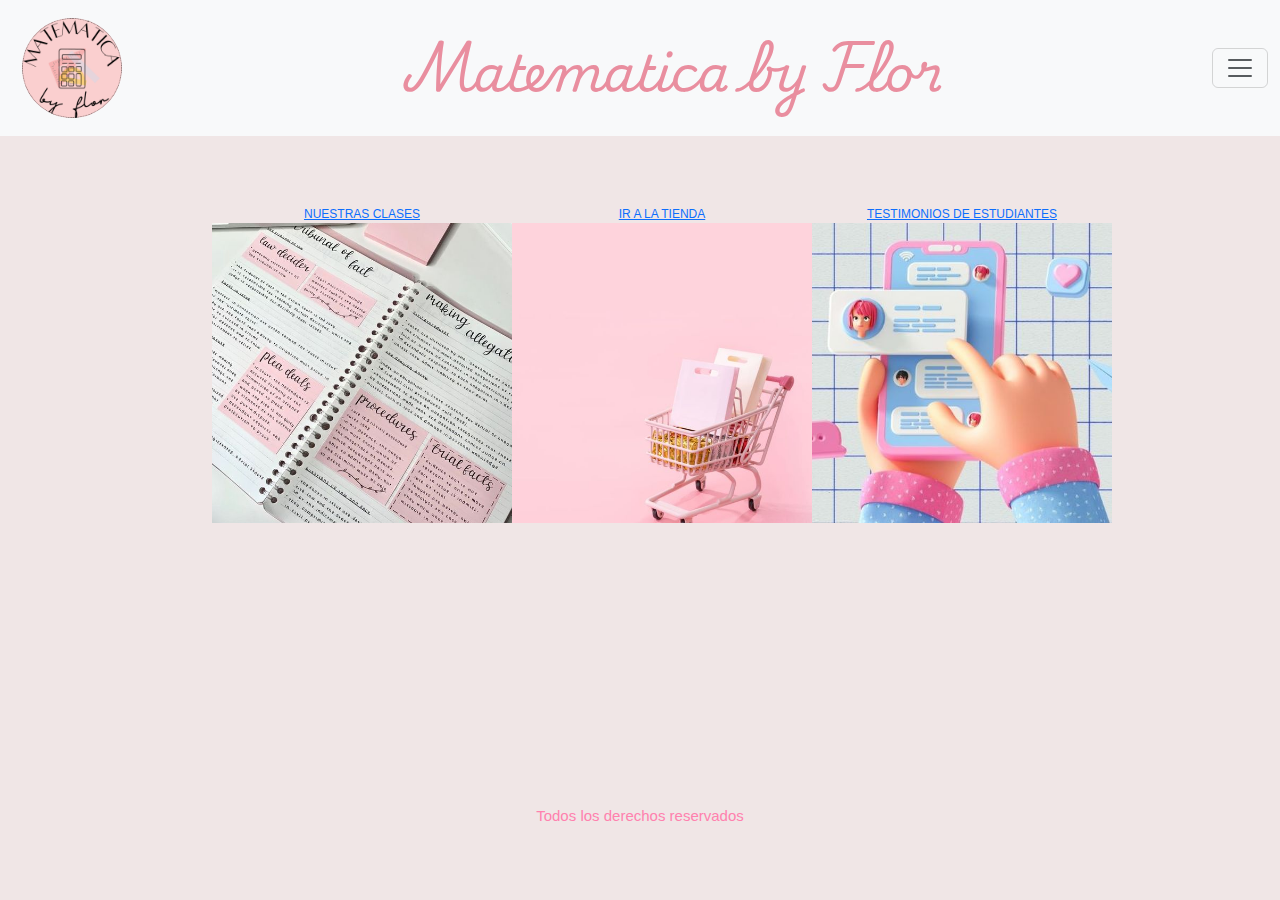
==== index.html @ 998254a7 "firstcommit" ====
<!DOCTYPE html>
<html lang="es">

<head>
    <meta charset="UTF-8">
    <!--Titulo de la pestaña-->
    <title>Home</title>
    <!--Bootstrap-->
    <link href="https://cdn.jsdelivr.net/npm/bootstrap@5.3.3/dist/css/bootstrap.min.css" rel="stylesheet" integrity="sha384-QWTKZyjpPEjISv5WaRU9OFeRpok6YctnYmDr5pNlyT2bRjXh0JMhjY6hW+ALEwIH" crossorigin="anonymous">
    <!--Ruta de mi css-->
    <link rel="stylesheet" href="./css/css.css">
    <!--Tipografia-->
    <link rel="preconnect" href="https://fonts.googleapis.com">
    <link rel="preconnect" href="https://fonts.gstatic.com" crossorigin>
    <link href="https://fonts.googleapis.com/css2?family=Playwrite+BE+VLG:wght@100..400&display=swap" rel="stylesheet">
    <link rel="preconnect" href="https://fonts.googleapis.com">
    <link rel="preconnect" href="https://fonts.gstatic.com" crossorigin>
    <link href="https://fonts.googleapis.com/css2?family=Open+Sans:ital,wght@0,300..800;1,300..800&display=swap" rel="stylesheet">
</head>

<body>
    <header>
        <!--Barra de navegación-->
        <nav class="navbar bg-body-tertiary fixed-top">
            <div class="container-fluid">
                <img src="./imagenes/logo.png" alt="logo" class="logo">
                <a class="banner" href="./index.html">Matematica by Flor</a>
                <button class="navbar-toggler" type="button" data-bs-toggle="offcanvas" data-bs-target="#offcanvasNavbar" aria-controls="offcanvasNavbar" aria-label="Toggle navigation">
                    <span class="navbar-toggler-icon"></span>
                </button>
                <div class="offcanvas offcanvas-end" tabindex="-1" id="offcanvasNavbar" aria-labelledby="offcanvasNavbarLabel">
                    <div class="offcanvas-header">
                        <h5 class="offcanvas-title" id="offcanvasNavbarLabel">Matematica by Flor</h5>
                        <button type="button" class="btn-close" data-bs-dismiss="offcanvas" aria-label="Close"></button>
                    </div>
                    <div class="offcanvas-body">
                        <ul class="navbar-nav justify-content-end flex-grow-1 pe-3">
                            <li class="nav-item dropdown">
                                <a class="nav-link dropdown-toggle" href="./index.html" role="button" data-bs-toggle="dropdown" aria-expanded="false">
                                Home
                                </a>
                                <ul class="dropdown-menu">
                                    <li><a class="dropdown-item" href="./html/nuestrasclases.html">Nuestras clases</a></li>
                                    <li><a class="dropdown-item" href="./html/tienda.html">Tienda</a></li>
                                    <li><a class="dropdown-item" href="./html/testimonios.html">Testimonios</a></li>
                                </ul>
                            </li>
                            <li class="nav-item">
                                <a class="nav-link" href="./html/quienessomos.html">¿Quiénes somos?</a>
                            </li>
                            <li class="nav-item">
                                <a class="nav-link" href="./html/servicios.html">Servicios</a>
                            </li>
                            <li class="nav-item">
                                <a class="nav-link" href="./html/contacto.html">Contacto</a>
                            </li>
                        </ul>
                    </div>
                </div>
            </div>
        </nav>
    </header>
    
    <!--Secciones de la pagina principal-->
    <main>
    <ul>
        <div>
            <li class="items"><a href="./html/nuestrasclases.html">Nuestras clases</a></li>
            <img src="./imagenes/nuestras clases.jpg" alt="" class="imagenes">
        </div>

        <div>
            <li class="items"><a href="./html/tienda.html">Ir a la tienda</a></li>
            <img src="./imagenes/tienda.jpg" alt="" class="imagenes">
        </div>
        
        <div>
            <li class="items"><a href="./html/testimonios.html">Testimonios de estudiantes</a></li>
            <img src="./imagenes/calif.jpg" alt="" class="imagenes">
        </div>
        
    </ul>
    </main>

    <!--Pie de pagina-->
    <footer>
        <p>Todos los derechos reservados</p>
    </footer>
    
    <!--Bootstrap-->
    <script src="https://cdn.jsdelivr.net/npm/bootstrap@5.3.3/dist/js/bootstrap.bundle.min.js" integrity="sha384-YvpcrYf0tY3lHB60NNkmXc5s9fDVZLESaAA55NDzOxhy9GkcIdslK1eN7N6jIeHz" crossorigin="anonymous"></script>
</body>
</html>
---- css/css.css ----
/*RESET*/

*{
    margin: 0;
    padding: 0;
    box-sizing: border-box;
}

/*body*/

body{
    margin: 0;
    font-family: sans-serif;
    color: #000000;
    background-color: #f0e6e6
}

/*logo de todos los html*/

.logo {
    width: 120px;
    height: 120px;
    padding: 10px;
    border-radius: 50%;
}

/*mis h1*/

body header .banner {
    font-family: "Playwrite BE VLG", cursive;
    font-optical-sizing: auto;
    font-weight: weight;
    font-style: normal;
    display: inline-block;
    font-size: 50px;
    color: #E98E9F;
    text-decoration: none;
}

/*home: links e imagenes*/

ul {
    display: flex;
    flex-direction: row;
    justify-content: space-evenly;
}

/*home: links*/

.items {
    width: 100%;
    font-family: sans-serif;
    gap: 20px;
    text-transform: uppercase;
    font-size: 12px;
    list-style: none;
    text-align: center;
    margin-left: 50%;
}

/*home: imagenes*/

.imagenes {
    width: 300px;
    height: 300px;
    display: inline-block;
    flex-direction: row;
    margin-left: 50%;
}


/*parrafo de servicios*/

.serv{
    margin-top: 150px;
}

/*titulo de contacto*/

h2{
    text-align:left;
    margin: 0;
    margin-bottom: 10px;
    font-family: sans-serif;
    font-weight: bold;
    font-size: 1.3em;
    padding: 10px;
}

/*titulo de formulario de contacto*/

h5{
    text-align: center;
    margin: 0;
    margin-bottom: 10px;
    font-family: sans-serif;
    text-transform: uppercase;
    font-weight: 100;
    font-size: 1.3em;
    padding: 10px;
}

/*formulario de contacto*/

form {
    background-color: transparent;
    padding: 10px 0;
    max-width: 500px;
    margin: auto;
    box-shadow: 0px 0px 55px #dda7a7;
    border-radius: 8px;
    font-size: 16px;
}

.form_input {
    padding: 6px 20px;
}

input, textarea {
    width: 100%;
    box-sizing: border-box;
    padding: 6px 20px;
    border: none;
    border: 1px solid #666;
    box-shadow: 0px 0px 15px #dda7a7;
    background-color: transparent;
    border-radius: 4px;
    color: #000000
}

textarea{
    min-width: 100%;
    resize: none;
    min-height: 102px;
    font-family: sans-serif;
    box-sizing: content;
}

/*parrafos de todos mis html*/

p{
    margin: 0;
    margin-bottom: 10px;
    font-family: sans-serif;
    font-weight: 100;
    font-size: 15px;
    padding: 5px;
}

/*estilos de main*/

main{
    margin: 0px 30px;
    height: 70vh;
    display: grid;
    grid-template-columns: 1fr;
    grid-template-rows: repeat(3, 25%);
    align-content: center;
    row-gap: 10px;
    margin-top: 120px;
    padding: auto;
    margin-bottom: 10px;
}

main div img{
    width: 100%;
    height: 100%;
    object-fit: cover;
}


main .img-dos, main .img-cinco{
    display: none;
}

/* estilos desktop mq desktop */

@media screen and (min-width:1024px){
    main .img-dos, main .img-cinco{
        display: block;
    }

    main{
        grid-template-columns: repeat(3, 1fr) ;
        grid-template-rows: 30% 30% 10%;
    }

    main .img-uno, main .img-tres{
        grid-row: span 3;
    }

    main .img-dos, main .img-cuatro{
        grid-column: span 1;
    }

    main .img-cinco{
        grid-column: span 1;
    }
}

.boton{
    display: flex;
    width: 50%;
    height: 30%;
    font-family: Impact, Haettenschweiler, 'Arial Narrow Bold', sans-serif;
    font-size: 20px;
    text-align: center;
    display:inline;
    border-radius: 20px;
    color: #c97878;
    background-color: #f8d9d9;

}

/* estilos de footer */

footer{
    margin-top: 50px;
    color: #FF81AE;
    text-align: center;
    font-size: 10px;
}
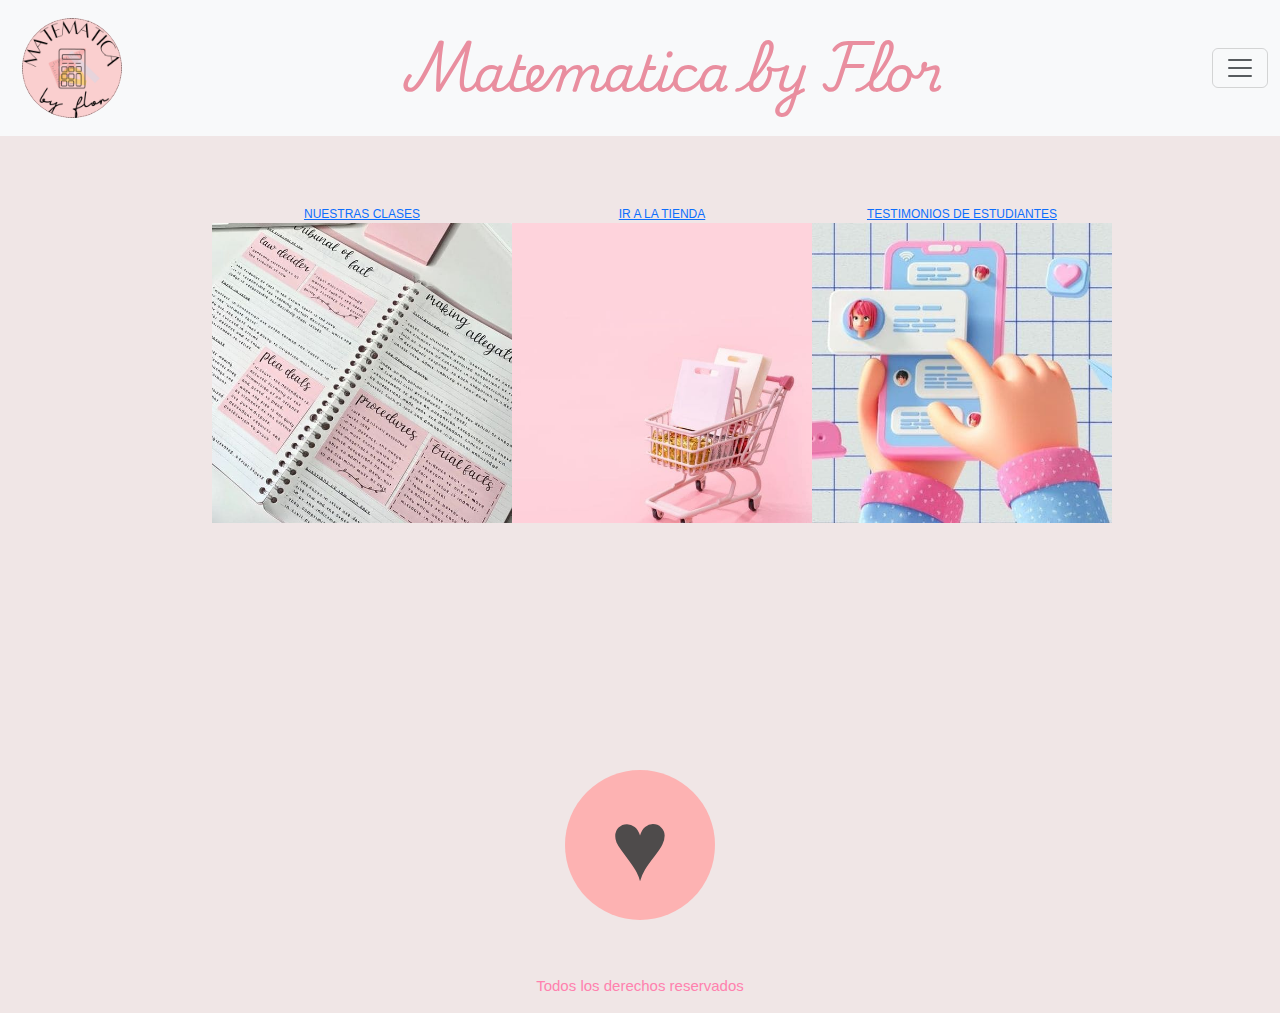
==== commit 77eeb209: "aplique mq a todos mis html" ====
--- a/index.html
+++ b/index.html
@@ -23,7 +23,7 @@
         <!--Barra de navegación-->
         <nav class="navbar bg-body-tertiary fixed-top">
             <div class="container-fluid">
-                <img src="./imagenes/logo.png" alt="logo" class="logo">
+                <img src="./imagenes_comprimidas/logo.png" alt="logo de la web" class="logo">
                 <a class="banner" href="./index.html">Matematica by Flor</a>
                 <button class="navbar-toggler" type="button" data-bs-toggle="offcanvas" data-bs-target="#offcanvasNavbar" aria-controls="offcanvasNavbar" aria-label="Toggle navigation">
                     <span class="navbar-toggler-icon"></span>
@@ -66,21 +66,27 @@
     <ul>
         <div>
             <li class="items"><a href="./html/nuestrasclases.html">Nuestras clases</a></li>
-            <img src="./imagenes/nuestras clases.jpg" alt="" class="imagenes">
+            <img src="./imagenes_comprimidas/nuestras clases.jpg" alt="imagen sobre las clases que ofrece la web" class="imagenes">
         </div>
 
         <div>
             <li class="items"><a href="./html/tienda.html">Ir a la tienda</a></li>
-            <img src="./imagenes/tienda.jpg" alt="" class="imagenes">
+            <img src="./imagenes_comprimidas/tienda.jpg" alt="tienda que redirige a cursos y clases que ofrece la web" class="imagenes">
         </div>
         
         <div>
             <li class="items"><a href="./html/testimonios.html">Testimonios de estudiantes</a></li>
-            <img src="./imagenes/calif.jpg" alt="" class="imagenes">
+            <img src="./imagenes_comprimidas/calif.jpg" alt="imagen sobre testimonios de estudiantes" class="imagenes">
         </div>
         
     </ul>
     </main>
+
+    <section>
+        <div class="transformer">
+            ♥
+        </div>
+    </section>
 
     <!--Pie de pagina-->
     <footer>
--- a/css/css.css
+++ b/css/css.css
@@ -71,8 +71,10 @@
 
 /*parrafo de servicios*/
 
-.serv{
+.servicios{
     margin-top: 150px;
+    text-align: justify;
+    padding: auto;
 }
 
 /*titulo de contacto*/
@@ -173,6 +175,207 @@
     display: none;
 }
 
+.main-nc{
+    margin: 0px 30px;
+    height: 70vh;
+    margin-top: 120px;
+    display: inline-block;
+    text-align: justify;
+}
+
+.contacto{
+    margin: 0px 20px;
+    height: 70vh;
+    display: inline-block;
+    text-align: justify;
+}
+
+.quienessomos{
+    text-align: justify;
+}
+
+.testim {
+    width: 200px;
+    height: 300px;
+    margin-left: 20%;
+    border: 4px solid #c99e9e;
+    box-shadow: 0px 0px 15px #dda7a7;
+    background-color: #fff4f4;
+    border-radius: 4px;
+    color: #000000;
+    text-align: center;
+    font-style: oblique;
+    font-size: 15px;
+    
+}
+
+/*animaciones*/
+
+.transformer{
+    margin: 0 auto;
+    margin-top: 20px;
+    background-color: #fdb2b2;
+    color: #4e4b4b;
+    text-align: center;
+    border-radius: 50%;
+    width: 150px;
+    height: 150px;
+    font-size: 100px;
+    position: relative;
+    overflow: hidden;
+}
+
+.transformer::before{
+    content: "";
+    position: absolute;
+    top: 0;
+    left: 0;
+    width: 100%;
+    height: 100%;
+    background-image: url(../imagenes/flor\ dibujo.PNG);
+    background-size: cover;
+    opacity: 0;
+    transition: opacity 2s ease;
+}
+
+.transformer:hover::before{
+    opacity: 1;
+}
+
+.transformer:hover{
+    filter: grayscale(50%);
+}
+
+
+/* estilos de mobile mq mobile */
+
+@media screen and (max-width: 767px){
+    body{
+        font-size: 1.7rem;
+    }
+
+    header{
+        display: flex;
+        justify-content: center;
+        align-items: center;
+    }
+
+    header nav ul {
+        display: flex;
+        gap: 10px;
+    }
+
+    .banner {
+        font-size: 30px;
+    }
+
+    .navbar .container-fluid {
+        justify-content: space-between;
+    }
+
+    .navbar-nav .nav-link {
+        font-size: 18px; 
+    }
+
+    .imagenes {
+        width: 100%; 
+        height: 100px;
+        display: block;
+}
+
+.servicios{
+    margin-top: 350px;
+}
+
+.contacto{
+    margin-top: 300px;
+}
+
+    .main-nc{
+        margin-top: 350px;
+    }
+
+    main{
+        margin-top: 350px;
+        grid-template-columns: 20% auto 15%;
+        grid-template-rows: 80px 1fr 1fr 60px;
+        column-gap: 10px;
+    }
+
+    main .img-cuatro, main .img-cinco, main .img-dos{
+        grid-column: span 2;
+    }
+}
+
+/* estilos de tablet mq tablet */
+
+@media (min-width: 768px) and (max-width: 1024px) {
+    body{
+        font-size: 1.7rem;
+    }
+
+    main{
+        grid-template-columns: repeat(2, 1fr);
+        grid-template-rows: repeat(2, 40%);
+        column-gap: 10px;
+    }
+
+    main .img-cuatro, main .img-cinco, main .img-dos{
+        grid-column: span 2;
+    }
+
+    /* Estilos para el encabezado */
+    .navbar {
+        padding: 1rem;
+    }
+
+    .logo {
+        max-width: 150px; /* Ajusta el tamaño del logo */
+    }
+
+    .banner {
+        font-size: 1.5rem; /* Ajusta el tamaño del texto del banner */
+    }
+
+    /* Ajusta el tamaño y espaciado de los elementos del menú */
+    .navbar-nav {
+        flex-direction: row;
+    }
+
+    .nav-item {
+        margin-right: 1rem;
+    }
+
+    .offcanvas-body {
+        padding: 1rem;
+    }
+
+    .contacto{
+        margin-top: 100px;
+    }
+
+    /* Estilos para las imágenes en el main */
+    .imagenes {
+        max-width: 100%; 
+        height: auto;
+    }
+
+    main {
+        padding: 2rem;
+    }
+
+    .items {
+        font-size: 1.2rem; 
+        margin-bottom: 1rem;
+    }
+
+    /* Estilos para el pie de página */
+    footer {
+        padding: 1rem;
+        font-size: 0.9rem;
+    }
+}
+
 /* estilos desktop mq desktop */
 
 @media screen and (min-width:1024px){
@@ -193,7 +396,7 @@
         grid-column: span 1;
     }
 
-    main .img-cinco{
+    main .img-cinco, main .img-uno{
         grid-column: span 1;
     }
 }
@@ -212,6 +415,19 @@
 
 }
 
+.dropdown-item {
+    font-size: 15px;
+}
+
+.nav-item{
+    font-size: 20px;
+}
+
+.offcanvas-title {
+    font-size: 25px;
+    font-family: sans-serif;
+}
+
 /* estilos de footer */
 
 footer{
@@ -219,4 +435,4 @@
     color: #FF81AE;
     text-align: center;
     font-size: 10px;
-}+}
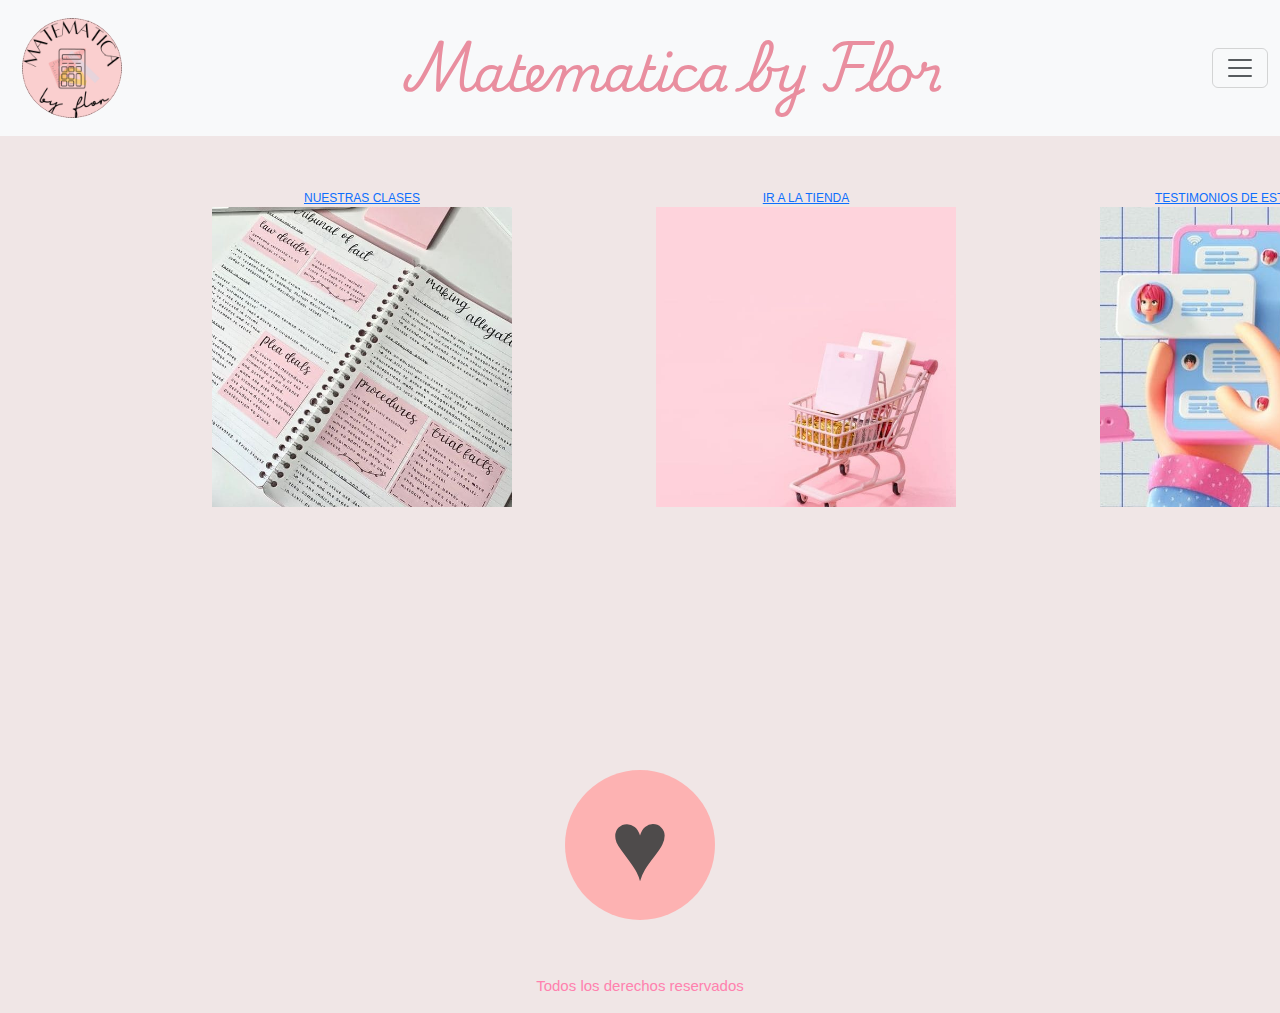
==== commit ef02d6b9: "agregue todas las paginas en scss con sus estilos, variables y reset" ====
--- a/index.html
+++ b/index.html
@@ -7,8 +7,6 @@
     <title>Home</title>
     <!--Bootstrap-->
     <link href="https://cdn.jsdelivr.net/npm/bootstrap@5.3.3/dist/css/bootstrap.min.css" rel="stylesheet" integrity="sha384-QWTKZyjpPEjISv5WaRU9OFeRpok6YctnYmDr5pNlyT2bRjXh0JMhjY6hW+ALEwIH" crossorigin="anonymous">
-    <!--Ruta de mi css-->
-    <link rel="stylesheet" href="./css/css.css">
     <!--Tipografia-->
     <link rel="preconnect" href="https://fonts.googleapis.com">
     <link rel="preconnect" href="https://fonts.gstatic.com" crossorigin>
@@ -16,6 +14,8 @@
     <link rel="preconnect" href="https://fonts.googleapis.com">
     <link rel="preconnect" href="https://fonts.gstatic.com" crossorigin>
     <link href="https://fonts.googleapis.com/css2?family=Open+Sans:ital,wght@0,300..800;1,300..800&display=swap" rel="stylesheet">
+    <!--Ruta de mi css-->
+    <link rel="stylesheet" href="./css/css.css">
 </head>
 
 <body>
@@ -63,7 +63,7 @@
     
     <!--Secciones de la pagina principal-->
     <main>
-    <ul>
+    <ul class="main__item">
         <div>
             <li class="items"><a href="./html/nuestrasclases.html">Nuestras clases</a></li>
             <img src="./imagenes_comprimidas/nuestras clases.jpg" alt="imagen sobre las clases que ofrece la web" class="imagenes">
--- a/css/css.css
+++ b/css/css.css
@@ -1,438 +1,240 @@
 /*RESET*/
-
-*{
-    margin: 0;
-    padding: 0;
-    box-sizing: border-box;
+* {
+  margin: 0;
+  padding: 0;
+  box-sizing: border-box;
 }
 
 /*body*/
-
-body{
-    margin: 0;
-    font-family: sans-serif;
-    color: #000000;
-    background-color: #f0e6e6
+body {
+  margin: 0;
+  font-family: sans-serif;
+  color: #000000;
+  background-color: #f0e6e6;
 }
 
 /*logo de todos los html*/
-
 .logo {
-    width: 120px;
-    height: 120px;
-    padding: 10px;
-    border-radius: 50%;
+  width: 120px;
+  height: 120px;
+  padding: 10px;
+  border-radius: 50%;
 }
 
 /*mis h1*/
-
 body header .banner {
-    font-family: "Playwrite BE VLG", cursive;
-    font-optical-sizing: auto;
-    font-weight: weight;
-    font-style: normal;
-    display: inline-block;
-    font-size: 50px;
-    color: #E98E9F;
-    text-decoration: none;
+  font-family: "Playwrite BE VLG", cursive;
+  font-optical-sizing: auto;
+  font-weight: weight;
+  font-style: normal;
+  display: inline-block;
+  font-size: 50px;
+  color: #E98E9F;
+  text-decoration: none;
+}
+
+/*parrafos de todos mis html*/
+p {
+  margin: 0;
+  margin-bottom: 10px;
+  font-family: sans-serif;
+  font-weight: 100;
+  font-size: 15px;
+  padding: 5px;
+}
+
+/*estilos de main*/
+main {
+  margin: 0px 30px;
+  height: 70vh;
+  display: grid;
+  grid-template-columns: 1fr;
+  grid-template-rows: repeat(3, 25%);
+  align-content: center;
+  row-gap: 10px;
+  margin-top: 120px;
+  padding: auto;
+  margin-bottom: 10px;
+}
+
+main div img {
+  width: 100%;
+  height: 100%;
+  object-fit: cover;
+}
+
+main .img-dos, main .img-cinco {
+  display: none;
+}
+
+/* estilos de footer */
+footer {
+  margin-top: 50px;
+  color: #FF81AE;
+  text-align: center;
+  font-size: 10px;
 }
 
 /*home: links e imagenes*/
-
-ul {
-    display: flex;
-    flex-direction: row;
-    justify-content: space-evenly;
+.main__item {
+  display: flex;
+  flex-direction: row;
+  justify-content: space-between;
 }
 
 /*home: links*/
-
 .items {
-    width: 100%;
-    font-family: sans-serif;
-    gap: 20px;
-    text-transform: uppercase;
-    font-size: 12px;
-    list-style: none;
-    text-align: center;
-    margin-left: 50%;
+  width: 100%;
+  font-family: sans-serif;
+  gap: 20px;
+  text-transform: uppercase;
+  font-size: 12px;
+  list-style: none;
+  text-align: center;
+  margin-left: 50%;
 }
 
 /*home: imagenes*/
-
 .imagenes {
-    width: 300px;
-    height: 300px;
-    display: inline-block;
-    flex-direction: row;
-    margin-left: 50%;
-}
-
+  width: 300px;
+  height: 300px;
+  display: inline-block;
+  flex-direction: row;
+  margin-left: 50%;
+}
+
+/*animaciones*/
+.transformer {
+  margin: 0 auto;
+  margin-top: 20px;
+  background-color: #fdb2b2;
+  color: #4e4b4b;
+  text-align: center;
+  border-radius: 50%;
+  width: 150px;
+  height: 150px;
+  font-size: 100px;
+  position: relative;
+  overflow: hidden;
+}
+
+.transformer::before {
+  content: "";
+  position: absolute;
+  top: 0;
+  left: 0;
+  width: 100%;
+  height: 100%;
+  background-image: url(../imagenes/flor\ dibujo.PNG);
+  background-size: cover;
+  opacity: 0;
+  transition: opacity 2s ease;
+}
+
+.transformer:hover::before {
+  opacity: 1;
+}
+
+.transformer:hover {
+  filter: grayscale(50%);
+}
+
+.main-nc {
+  margin: 0px 30px;
+  height: 70vh;
+  margin-top: 120px;
+  display: inline-block;
+  text-align: justify;
+}
+
+.testim {
+  width: 200px;
+  height: 300px;
+  margin-left: 20%;
+  border: 4px solid #c99e9e;
+  box-shadow: 0px 0px 15px #dda7a7;
+  background-color: #fff4f4;
+  border-radius: 4px;
+  color: #000000;
+  text-align: center;
+  font-style: oblique;
+  font-size: 15px;
+}
+
+.quienessomos {
+  text-align: justify;
+}
 
 /*parrafo de servicios*/
-
-.servicios{
-    margin-top: 150px;
-    text-align: justify;
-    padding: auto;
+.servicios {
+  margin-top: 150px;
+  text-align: justify;
+  padding: auto;
 }
 
 /*titulo de contacto*/
-
-h2{
-    text-align:left;
-    margin: 0;
-    margin-bottom: 10px;
-    font-family: sans-serif;
-    font-weight: bold;
-    font-size: 1.3em;
-    padding: 10px;
+h2 {
+  text-align: left;
+  margin: 0;
+  margin-bottom: 10px;
+  font-family: sans-serif;
+  font-weight: bold;
+  font-size: 1.3em;
+  padding: 10px;
 }
 
 /*titulo de formulario de contacto*/
-
-h5{
-    text-align: center;
-    margin: 0;
-    margin-bottom: 10px;
-    font-family: sans-serif;
-    text-transform: uppercase;
-    font-weight: 100;
-    font-size: 1.3em;
-    padding: 10px;
+h5 {
+  text-align: center;
+  margin: 0;
+  margin-bottom: 10px;
+  font-family: sans-serif;
+  text-transform: uppercase;
+  font-weight: 100;
+  font-size: 1.3em;
+  padding: 10px;
 }
 
 /*formulario de contacto*/
-
 form {
-    background-color: transparent;
-    padding: 10px 0;
-    max-width: 500px;
-    margin: auto;
-    box-shadow: 0px 0px 55px #dda7a7;
-    border-radius: 8px;
-    font-size: 16px;
+  background-color: transparent;
+  padding: 10px 0;
+  max-width: 500px;
+  margin: auto;
+  box-shadow: 0px 0px 55px #dda7a7;
+  border-radius: 8px;
+  font-size: 16px;
 }
 
 .form_input {
-    padding: 6px 20px;
+  padding: 6px 20px;
 }
 
 input, textarea {
-    width: 100%;
-    box-sizing: border-box;
-    padding: 6px 20px;
-    border: none;
-    border: 1px solid #666;
-    box-shadow: 0px 0px 15px #dda7a7;
-    background-color: transparent;
-    border-radius: 4px;
-    color: #000000
-}
-
-textarea{
-    min-width: 100%;
-    resize: none;
-    min-height: 102px;
-    font-family: sans-serif;
-    box-sizing: content;
-}
-
-/*parrafos de todos mis html*/
-
-p{
-    margin: 0;
-    margin-bottom: 10px;
-    font-family: sans-serif;
-    font-weight: 100;
-    font-size: 15px;
-    padding: 5px;
-}
-
-/*estilos de main*/
-
-main{
-    margin: 0px 30px;
-    height: 70vh;
-    display: grid;
-    grid-template-columns: 1fr;
-    grid-template-rows: repeat(3, 25%);
-    align-content: center;
-    row-gap: 10px;
-    margin-top: 120px;
-    padding: auto;
-    margin-bottom: 10px;
-}
-
-main div img{
-    width: 100%;
-    height: 100%;
-    object-fit: cover;
-}
-
-
-main .img-dos, main .img-cinco{
-    display: none;
-}
-
-.main-nc{
-    margin: 0px 30px;
-    height: 70vh;
-    margin-top: 120px;
-    display: inline-block;
-    text-align: justify;
-}
-
-.contacto{
-    margin: 0px 20px;
-    height: 70vh;
-    display: inline-block;
-    text-align: justify;
-}
-
-.quienessomos{
-    text-align: justify;
-}
-
-.testim {
-    width: 200px;
-    height: 300px;
-    margin-left: 20%;
-    border: 4px solid #c99e9e;
-    box-shadow: 0px 0px 15px #dda7a7;
-    background-color: #fff4f4;
-    border-radius: 4px;
-    color: #000000;
-    text-align: center;
-    font-style: oblique;
-    font-size: 15px;
-    
-}
-
-/*animaciones*/
-
-.transformer{
-    margin: 0 auto;
-    margin-top: 20px;
-    background-color: #fdb2b2;
-    color: #4e4b4b;
-    text-align: center;
-    border-radius: 50%;
-    width: 150px;
-    height: 150px;
-    font-size: 100px;
-    position: relative;
-    overflow: hidden;
-}
-
-.transformer::before{
-    content: "";
-    position: absolute;
-    top: 0;
-    left: 0;
-    width: 100%;
-    height: 100%;
-    background-image: url(../imagenes/flor\ dibujo.PNG);
-    background-size: cover;
-    opacity: 0;
-    transition: opacity 2s ease;
-}
-
-.transformer:hover::before{
-    opacity: 1;
-}
-
-.transformer:hover{
-    filter: grayscale(50%);
-}
-
-
-/* estilos de mobile mq mobile */
-
-@media screen and (max-width: 767px){
-    body{
-        font-size: 1.7rem;
-    }
-
-    header{
-        display: flex;
-        justify-content: center;
-        align-items: center;
-    }
-
-    header nav ul {
-        display: flex;
-        gap: 10px;
-    }
-
-    .banner {
-        font-size: 30px;
-    }
-
-    .navbar .container-fluid {
-        justify-content: space-between;
-    }
-
-    .navbar-nav .nav-link {
-        font-size: 18px; 
-    }
-
-    .imagenes {
-        width: 100%; 
-        height: 100px;
-        display: block;
-}
-
-.servicios{
-    margin-top: 350px;
-}
-
-.contacto{
-    margin-top: 300px;
-}
-
-    .main-nc{
-        margin-top: 350px;
-    }
-
-    main{
-        margin-top: 350px;
-        grid-template-columns: 20% auto 15%;
-        grid-template-rows: 80px 1fr 1fr 60px;
-        column-gap: 10px;
-    }
-
-    main .img-cuatro, main .img-cinco, main .img-dos{
-        grid-column: span 2;
-    }
-}
-
-/* estilos de tablet mq tablet */
-
-@media (min-width: 768px) and (max-width: 1024px) {
-    body{
-        font-size: 1.7rem;
-    }
-
-    main{
-        grid-template-columns: repeat(2, 1fr);
-        grid-template-rows: repeat(2, 40%);
-        column-gap: 10px;
-    }
-
-    main .img-cuatro, main .img-cinco, main .img-dos{
-        grid-column: span 2;
-    }
-
-    /* Estilos para el encabezado */
-    .navbar {
-        padding: 1rem;
-    }
-
-    .logo {
-        max-width: 150px; /* Ajusta el tamaño del logo */
-    }
-
-    .banner {
-        font-size: 1.5rem; /* Ajusta el tamaño del texto del banner */
-    }
-
-    /* Ajusta el tamaño y espaciado de los elementos del menú */
-    .navbar-nav {
-        flex-direction: row;
-    }
-
-    .nav-item {
-        margin-right: 1rem;
-    }
-
-    .offcanvas-body {
-        padding: 1rem;
-    }
-
-    .contacto{
-        margin-top: 100px;
-    }
-
-    /* Estilos para las imágenes en el main */
-    .imagenes {
-        max-width: 100%; 
-        height: auto;
-    }
-
-    main {
-        padding: 2rem;
-    }
-
-    .items {
-        font-size: 1.2rem; 
-        margin-bottom: 1rem;
-    }
-
-    /* Estilos para el pie de página */
-    footer {
-        padding: 1rem;
-        font-size: 0.9rem;
-    }
-}
-
-/* estilos desktop mq desktop */
-
-@media screen and (min-width:1024px){
-    main .img-dos, main .img-cinco{
-        display: block;
-    }
-
-    main{
-        grid-template-columns: repeat(3, 1fr) ;
-        grid-template-rows: 30% 30% 10%;
-    }
-
-    main .img-uno, main .img-tres{
-        grid-row: span 3;
-    }
-
-    main .img-dos, main .img-cuatro{
-        grid-column: span 1;
-    }
-
-    main .img-cinco, main .img-uno{
-        grid-column: span 1;
-    }
-}
-
-.boton{
-    display: flex;
-    width: 50%;
-    height: 30%;
-    font-family: Impact, Haettenschweiler, 'Arial Narrow Bold', sans-serif;
-    font-size: 20px;
-    text-align: center;
-    display:inline;
-    border-radius: 20px;
-    color: #c97878;
-    background-color: #f8d9d9;
-
-}
-
-.dropdown-item {
-    font-size: 15px;
-}
-
-.nav-item{
-    font-size: 20px;
-}
-
-.offcanvas-title {
-    font-size: 25px;
-    font-family: sans-serif;
-}
-
-/* estilos de footer */
-
-footer{
-    margin-top: 50px;
-    color: #FF81AE;
-    text-align: center;
-    font-size: 10px;
-}
+  width: 100%;
+  box-sizing: border-box;
+  padding: 6px 20px;
+  border: none;
+  border: 1px solid #666;
+  box-shadow: 0px 0px 15px #dda7a7;
+  background-color: transparent;
+  border-radius: 4px;
+  color: #000000;
+}
+
+textarea {
+  min-width: 100%;
+  resize: none;
+  min-height: 102px;
+  font-family: sans-serif;
+  box-sizing: content;
+}
+
+.contacto {
+  margin: 0px 20px;
+  height: 70vh;
+  display: inline-block;
+  text-align: justify;
+}
+
+/*# sourceMappingURL=css.css.map */
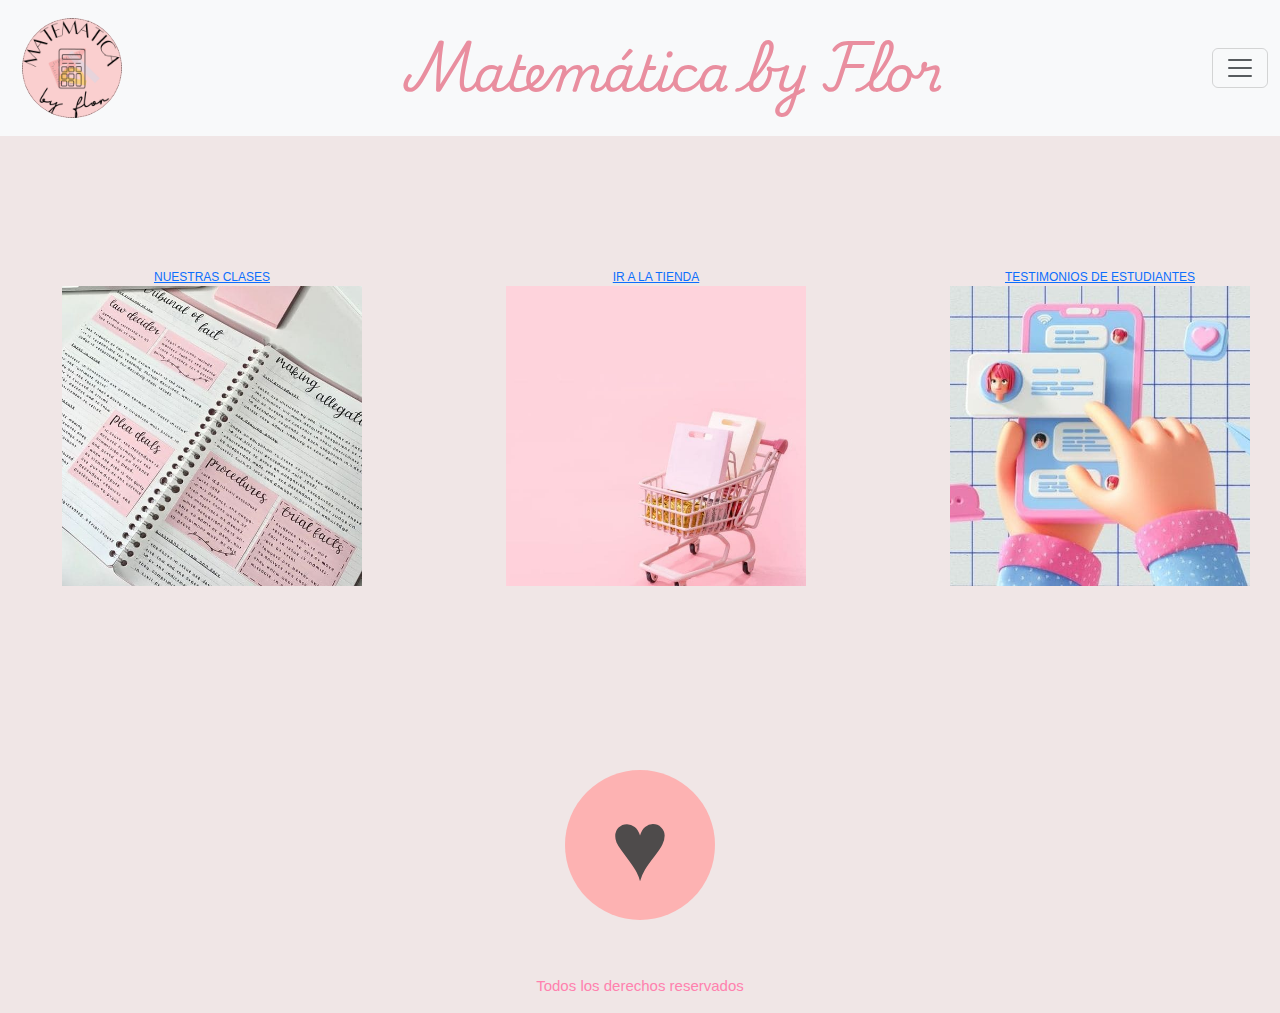
==== commit d2f38618: "estilice home y tienda, corregir home" ====
--- a/index.html
+++ b/index.html
@@ -24,7 +24,7 @@
         <nav class="navbar bg-body-tertiary fixed-top">
             <div class="container-fluid">
                 <img src="./imagenes_comprimidas/logo.png" alt="logo de la web" class="logo">
-                <a class="banner" href="./index.html">Matematica by Flor</a>
+                <a class="banner" href="./index.html">Matemática by Flor</a>
                 <button class="navbar-toggler" type="button" data-bs-toggle="offcanvas" data-bs-target="#offcanvasNavbar" aria-controls="offcanvasNavbar" aria-label="Toggle navigation">
                     <span class="navbar-toggler-icon"></span>
                 </button>
@@ -63,23 +63,22 @@
     
     <!--Secciones de la pagina principal-->
     <main>
-    <ul class="main__item">
-        <div>
-            <li class="items"><a href="./html/nuestrasclases.html">Nuestras clases</a></li>
-            <img src="./imagenes_comprimidas/nuestras clases.jpg" alt="imagen sobre las clases que ofrece la web" class="imagenes">
-        </div>
+        <ul class="main__item">
+            <div>
+                <li class="items"><a href="./html/nuestrasclases.html">Nuestras clases</a></li>
+                <img src="./imagenes_comprimidas/nuestras clases.jpg" alt="imagen sobre las clases que ofrece la web" class="imagenes">
+            </div>
 
-        <div>
-            <li class="items"><a href="./html/tienda.html">Ir a la tienda</a></li>
-            <img src="./imagenes_comprimidas/tienda.jpg" alt="tienda que redirige a cursos y clases que ofrece la web" class="imagenes">
-        </div>
-        
-        <div>
-            <li class="items"><a href="./html/testimonios.html">Testimonios de estudiantes</a></li>
-            <img src="./imagenes_comprimidas/calif.jpg" alt="imagen sobre testimonios de estudiantes" class="imagenes">
-        </div>
-        
-    </ul>
+            <div>
+                <li class="items"><a href="./html/tienda.html">Ir a la tienda</a></li>
+                <img src="./imagenes_comprimidas/tienda.jpg" alt="tienda que redirige a cursos y clases que ofrece la web" class="imagenes">
+            </div>
+            
+            <div>
+                <li class="items"><a href="./html/testimonios.html">Testimonios de estudiantes</a></li>
+                <img src="./imagenes_comprimidas/calif.jpg" alt="imagen sobre testimonios de estudiantes" class="imagenes">
+            </div>
+        </ul>
     </main>
 
     <section>
--- a/css/css.css
+++ b/css/css.css
@@ -1,3 +1,4 @@
+@charset "UTF-8";
 /*RESET*/
 * {
   margin: 0;
@@ -43,13 +44,45 @@
   padding: 5px;
 }
 
-/*estilos de main*/
+main div img {
+  width: 100%;
+  height: 100%;
+  object-fit: cover;
+}
+
+main .img-dos, main .img-cinco {
+  display: none;
+}
+
+/* estilos de footer */
+footer {
+  margin-top: 50px;
+  color: #FF81AE;
+  text-align: center;
+  font-size: 10px;
+}
+
+/*Estilos para home*/
+/*nesting*/
+main .main__item {
+  display: flex;
+  justify-content: space-between;
+}
+main div .items { /*home: links*/
+  width: 100%;
+  text-transform: uppercase;
+  font-size: 12px;
+  list-style: none;
+  text-align: center;
+}
+main .imagenes { /*home: imagenes*/
+  width: 300px;
+  height: 300px;
+}
+
 main {
   margin: 0px 30px;
   height: 70vh;
-  display: grid;
-  grid-template-columns: 1fr;
-  grid-template-rows: repeat(3, 25%);
   align-content: center;
   row-gap: 10px;
   margin-top: 120px;
@@ -57,53 +90,7 @@
   margin-bottom: 10px;
 }
 
-main div img {
-  width: 100%;
-  height: 100%;
-  object-fit: cover;
-}
-
-main .img-dos, main .img-cinco {
-  display: none;
-}
-
-/* estilos de footer */
-footer {
-  margin-top: 50px;
-  color: #FF81AE;
-  text-align: center;
-  font-size: 10px;
-}
-
-/*home: links e imagenes*/
-.main__item {
-  display: flex;
-  flex-direction: row;
-  justify-content: space-between;
-}
-
-/*home: links*/
-.items {
-  width: 100%;
-  font-family: sans-serif;
-  gap: 20px;
-  text-transform: uppercase;
-  font-size: 12px;
-  list-style: none;
-  text-align: center;
-  margin-left: 50%;
-}
-
-/*home: imagenes*/
-.imagenes {
-  width: 300px;
-  height: 300px;
-  display: inline-block;
-  flex-direction: row;
-  margin-left: 50%;
-}
-
-/*animaciones*/
+/*animacion*/
 .transformer {
   margin: 0 auto;
   margin-top: 20px;
@@ -135,16 +122,39 @@
   opacity: 1;
 }
 
-.transformer:hover {
-  filter: grayscale(50%);
-}
-
 .main-nc {
   margin: 0px 30px;
   height: 70vh;
   margin-top: 120px;
   display: inline-block;
   text-align: justify;
+}
+
+/*estilos de main*/
+.main__tienda {
+  display: grid;
+  grid-template-columns: repeat(3, 1fr);
+  grid-template-rows: repeat(3, 1fr);
+  margin-top: 170px;
+  text-align: center;
+  align-items: center;
+  width: 100%;
+}
+
+.img__tienda--tamaño {
+  grid-column: span 2;
+}
+
+.button--tamaño {
+  grid-column: span 3;
+  border: solid 2px rgba(233, 142, 159, 0.4666666667);
+  align-self: flex-start;
+  padding-top: 70px;
+  height: 50%;
+}
+
+.btn--tamaño {
+  font-size: 40px;
 }
 
 .testim {
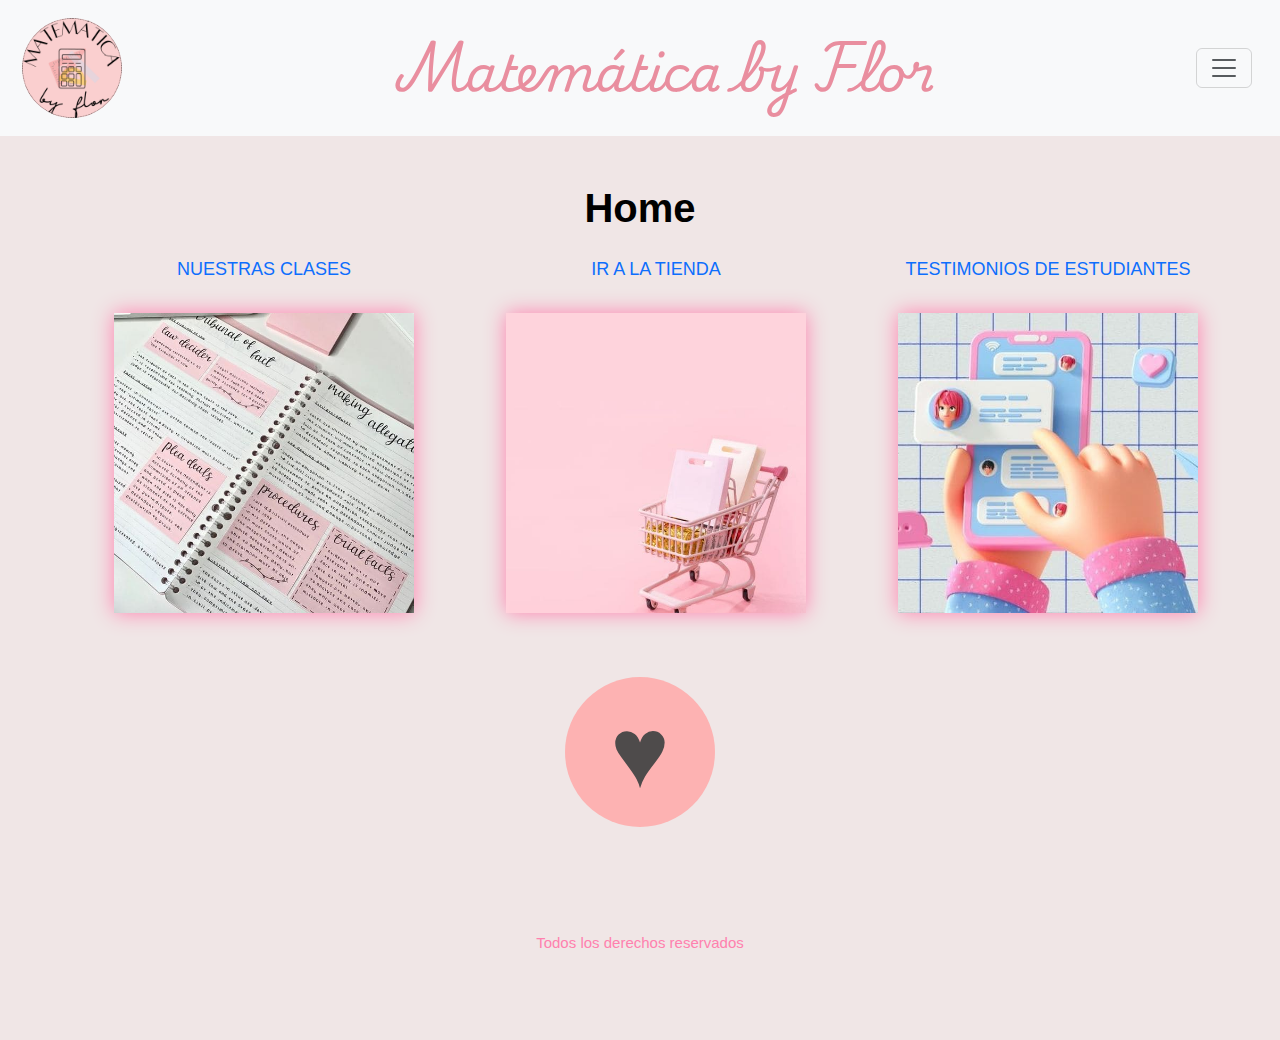
==== commit 15671e26: "estilice home para todos los dispositivos" ====
--- a/index.html
+++ b/index.html
@@ -25,19 +25,22 @@
             <div class="container-fluid">
                 <img src="./imagenes_comprimidas/logo.png" alt="logo de la web" class="logo">
                 <a class="banner" href="./index.html">Matemática by Flor</a>
-                <button class="navbar-toggler" type="button" data-bs-toggle="offcanvas" data-bs-target="#offcanvasNavbar" aria-controls="offcanvasNavbar" aria-label="Toggle navigation">
+                <button class="navbar-toggler me-3" type="button" data-bs-toggle="offcanvas" data-bs-target="#offcanvasNavbar" aria-controls="offcanvasNavbar" aria-label="Toggle navigation">
                     <span class="navbar-toggler-icon"></span>
                 </button>
                 <div class="offcanvas offcanvas-end" tabindex="-1" id="offcanvasNavbar" aria-labelledby="offcanvasNavbarLabel">
                     <div class="offcanvas-header">
-                        <h5 class="offcanvas-title" id="offcanvasNavbarLabel">Matematica by Flor</h5>
+                        <h3 class="offcanvas-title" id="offcanvasNavbarLabel">Matematica by Flor</h3>
                         <button type="button" class="btn-close" data-bs-dismiss="offcanvas" aria-label="Close"></button>
                     </div>
                     <div class="offcanvas-body">
                         <ul class="navbar-nav justify-content-end flex-grow-1 pe-3">
+                            <li class="nav-item">
+                                <a class="nav-link" href="./index.html">Home</a>
+                            </li>
                             <li class="nav-item dropdown">
                                 <a class="nav-link dropdown-toggle" href="./index.html" role="button" data-bs-toggle="dropdown" aria-expanded="false">
-                                Home
+                                Pestañas
                                 </a>
                                 <ul class="dropdown-menu">
                                     <li><a class="dropdown-item" href="./html/nuestrasclases.html">Nuestras clases</a></li>
@@ -62,26 +65,25 @@
     </header>
     
     <!--Secciones de la pagina principal-->
-    <main>
+    <main class="main__home container">
+        <h1 class= "text-center my-4">Home</h1>
         <ul class="main__item">
             <div>
-                <li class="items"><a href="./html/nuestrasclases.html">Nuestras clases</a></li>
+                <li class="items"><a class="estilos-link" href="./html/nuestrasclases.html">Nuestras clases</a></li>
                 <img src="./imagenes_comprimidas/nuestras clases.jpg" alt="imagen sobre las clases que ofrece la web" class="imagenes">
             </div>
-
             <div>
-                <li class="items"><a href="./html/tienda.html">Ir a la tienda</a></li>
+                <li class="items"><a class="estilos-link" href="./html/tienda.html">Ir a la tienda</a></li>
                 <img src="./imagenes_comprimidas/tienda.jpg" alt="tienda que redirige a cursos y clases que ofrece la web" class="imagenes">
             </div>
-            
             <div>
-                <li class="items"><a href="./html/testimonios.html">Testimonios de estudiantes</a></li>
+                <li class="items"><a class="estilos-link" href="./html/testimonios.html">Testimonios de estudiantes</a></li>
                 <img src="./imagenes_comprimidas/calif.jpg" alt="imagen sobre testimonios de estudiantes" class="imagenes">
             </div>
         </ul>
     </main>
 
-    <section>
+    <section class="animacion mt-5">
         <div class="transformer">
             ♥
         </div>
--- a/css/css.css
+++ b/css/css.css
@@ -23,6 +23,13 @@
 }
 
 /*mis h1*/
+h1 {
+  text-align: center;
+  margin: 0;
+  font-family: sans-serif;
+  font-weight: bold;
+}
+
 body header .banner {
   font-family: "Playwrite BE VLG", cursive;
   font-optical-sizing: auto;
@@ -56,44 +63,49 @@
 
 /* estilos de footer */
 footer {
-  margin-top: 50px;
   color: #FF81AE;
   text-align: center;
   font-size: 10px;
+  padding: 70px 0;
+  margin-top: 30px;
 }
 
 /*Estilos para home*/
 /*nesting*/
-main .main__item {
+.main__home {
+  display: flex;
+  flex-direction: column;
+  margin: 0 auto;
+  margin-top: 160px;
+  justify-content: center;
+  align-content: center;
+}
+.main__home .main__item {
   display: flex;
   justify-content: space-between;
 }
-main div .items { /*home: links*/
+.main__home .main__item .items { /*home: links*/
   width: 100%;
   text-transform: uppercase;
-  font-size: 12px;
+  font-size: 18px;
   list-style: none;
   text-align: center;
-}
-main .imagenes { /*home: imagenes*/
+  margin-bottom: 10px;
+}
+.main__home .main__item .items .estilos-link {
+  text-decoration: none;
+}
+.main__home .main__item .imagenes { /*home: imagenes*/
   width: 300px;
   height: 300px;
-}
-
-main {
-  margin: 0px 30px;
-  height: 70vh;
-  align-content: center;
-  row-gap: 10px;
-  margin-top: 120px;
-  padding: auto;
-  margin-bottom: 10px;
+  box-shadow: 0 0 20px #FF81AE;
+  margin-top: 20px;
 }
 
 /*animacion*/
 .transformer {
   margin: 0 auto;
-  margin-top: 20px;
+  margin-top: 40px;
   background-color: #fdb2b2;
   color: #4e4b4b;
   text-align: center;
@@ -122,11 +134,8 @@
   opacity: 1;
 }
 
-.main-nc {
-  margin: 0px 30px;
-  height: 70vh;
-  margin-top: 120px;
-  display: inline-block;
+.main__nuestrasclases {
+  padding: 15%;
   text-align: justify;
 }
 
@@ -135,7 +144,7 @@
   display: grid;
   grid-template-columns: repeat(3, 1fr);
   grid-template-rows: repeat(3, 1fr);
-  margin-top: 170px;
+  margin-top: 15%;
   text-align: center;
   align-items: center;
   width: 100%;
@@ -145,22 +154,29 @@
   grid-column: span 2;
 }
 
+.p__tienda {
+  text-align: justify;
+}
+
 .button--tamaño {
   grid-column: span 3;
-  border: solid 2px rgba(233, 142, 159, 0.4666666667);
   align-self: flex-start;
-  padding-top: 70px;
-  height: 50%;
 }
 
 .btn--tamaño {
-  font-size: 40px;
-}
-
-.testim {
+  font-size: 30px;
+}
+
+.main__testimonios {
+  display: grid;
+  grid-template-columns: repeat(3, 1fr);
+  grid-template-rows: 1fr;
+  padding: 200px;
+}
+
+.testimonios {
   width: 200px;
   height: 300px;
-  margin-left: 20%;
   border: 4px solid #c99e9e;
   box-shadow: 0px 0px 15px #dda7a7;
   background-color: #fff4f4;
@@ -169,9 +185,12 @@
   text-align: center;
   font-style: oblique;
   font-size: 15px;
-}
-
-.quienessomos {
+  place-self: center;
+  margin-right: 10%;
+}
+
+.main__quienessomos {
+  padding: 15%;
   text-align: justify;
 }
 
@@ -179,22 +198,47 @@
 .servicios {
   margin-top: 150px;
   text-align: justify;
-  padding: auto;
-}
-
-/*titulo de contacto*/
-h2 {
-  text-align: left;
+}
+
+/*estilos de main */
+.main__servicios {
+  display: grid;
+  grid-template-columns: repeat(2, 1fr);
+  grid-template-rows: repeat(2, 1fr);
+  width: 100%;
+  gap: 20px;
+  margin: 0 auto;
+  margin-top: 20px;
+}
+
+.img__servicios {
+  width: 100%;
+  height: 210px;
+}
+
+.logo__contacto {
+  width: 70px !important;
+  height: 70px;
+  padding: 0;
+}
+
+.icon__contacto {
+  width: 50px !important;
+  height: 50px !important;
   margin: 0;
-  margin-bottom: 10px;
-  font-family: sans-serif;
-  font-weight: bold;
-  font-size: 1.3em;
-  padding: 10px;
+}
+
+.main__contacto {
+  margin-top: 100px;
+  text-align: justify;
 }
 
 /*titulo de formulario de contacto*/
-h5 {
+.p__contacto {
+  margin-bottom: 40px;
+}
+
+.h2__contacto {
   text-align: center;
   margin: 0;
   margin-bottom: 10px;
@@ -206,7 +250,7 @@
 }
 
 /*formulario de contacto*/
-form {
+.form__contacto {
   background-color: transparent;
   padding: 10px 0;
   max-width: 500px;
@@ -221,7 +265,7 @@
 }
 
 input, textarea {
-  width: 100%;
+  width: 50%;
   box-sizing: border-box;
   padding: 6px 20px;
   border: none;
@@ -240,11 +284,249 @@
   box-sizing: content;
 }
 
-.contacto {
-  margin: 0px 20px;
-  height: 70vh;
-  display: inline-block;
-  text-align: justify;
+/* estilos de mobile mq mobile */
+@media screen and (max-width: 767px) {
+  /*General*/
+  /*Header*/
+  header {
+    display: flex;
+    flex-direction: row;
+  }
+  .logo {
+    width: 180px;
+    height: auto;
+    border-radius: 50%;
+  }
+  .navbar .banner {
+    font-size: 60px;
+    display: none;
+  }
+  .navbar .container-fluid {
+    align-items: center;
+  }
+  .navbar-nav .nav-link {
+    font-size: 30px;
+    text-align: center;
+    padding: 5px 0;
+  }
+  .navbar-toggler-icon {
+    width: 100px;
+    height: 100px;
+  }
+  .dropdown-menu {
+    font-size: 26px;
+  }
+  footer {
+    margin: 0;
+    margin-top: 20px;
+    padding: 0;
+  }
+  /*Home*/
+  .main__home {
+    margin-top: 200px;
+    display: flex;
+  }
+  .main__item {
+    flex-direction: column;
+    gap: 40px;
+    align-items: center;
+  }
+  .imagenes_comprimidas {
+    width: 100%;
+    height: 100px;
+  }
+  .animacion {
+    display: none;
+  }
+  /*Nuestras clases*/
+  .h1__nuestrasclases {
+    font-size: 60px;
+    margin: auto;
+  }
+  .p__nuestrasclases {
+    font-size: 40px;
+  }
+  /*Tienda*/
+  .main__tienda {
+    display: flex;
+    flex-direction: column;
+    align-items: center;
+    justify-content: center;
+    gap: 10px;
+    margin-top: 20%;
+  }
+  .h1__tienda {
+    font-size: 60px;
+    margin: auto;
+  }
+  .p__tienda {
+    font-size: 40px;
+  }
+  .button--tamaño {
+    grid-column: span 1;
+    align-self: center;
+    height: 50%;
+  }
+  .btn--tamaño {
+    font-size: 20px;
+  }
+  /*Quienes somos*/
+  .main__quienessomos {
+    margin-top: 5%;
+  }
+  .h1__quienessomos {
+    font-size: 60px;
+  }
+  .p__quienessomos {
+    font-size: 43px;
+  }
+  /*Servicios*/
+  .main__servicios {
+    display: flex;
+    flex-direction: column;
+    align-items: center;
+    justify-content: center;
+    gap: 10px;
+  }
+  .h1__servicios {
+    margin-top: 25%;
+    font-size: 60px;
+  }
+  .p__servicios {
+    font-size: 43px;
+  }
+  .img__servicios {
+    width: 100%;
+    height: auto;
+  }
+  /*Contacto*/
+  .main__contacto {
+    margin-top: 100px;
+  }
+  .h1__contacto {
+    font-size: 40px;
+  }
+  .p__contacto {
+    display: none;
+    margin-top: 30px;
+    font-size: 30px;
+  }
+  .form__contacto {
+    width: 100%;
+  }
+  /*Nuestras clases*/
+  .main__nuestrasclases {
+    margin-top: 170px;
+  }
+  .p__nuestrasclases {
+    text-align: justify;
+  }
+  /*Testimonios*/
+  .main__testimonios {
+    display: flex;
+    flex-direction: column;
+    align-items: center;
+    justify-content: center;
+    gap: 10px;
+  }
+  .h1__testimonios {
+    font-size: 60px;
+  }
+  .p__testimonios {
+    font-size: 43px;
+    text-align: center;
+  }
+  .testimonios {
+    font-size: 40px;
+    width: 140%;
+    height: auto;
+  }
+}
+/* estilos de tablet mq tablet */
+@media (min-width: 768px) and (max-width: 1024px) {
+  /*General*/
+  header {
+    display: flex;
+    flex-direction: row;
+  }
+  header nav ul {
+    display: flex;
+    gap: 10px;
+  }
+  .logo {
+    width: 120px;
+    height: auto;
+    border-radius: 50%;
+  }
+  .navbar .banner {
+    font-size: 35px;
+  }
+  .navbar .container-fluid {
+    align-items: center;
+  }
+  .navbar-nav .nav-link {
+    font-size: 14px;
+    text-align: center;
+    padding: 5px 0;
+  }
+  .imagenes_comprimidas {
+    width: 100%;
+    height: 100px;
+  }
+  /*Home*/
+  .main__home {
+    flex-wrap: wrap;
+  }
+  .main__item {
+    display: flex;
+    flex-direction: row;
+  }
+  .main__tienda {
+    display: flex;
+    flex-direction: column;
+    align-items: center;
+    justify-content: center;
+    gap: 10px;
+    margin-top: 160%;
+  }
+  .button--tamaño {
+    grid-column: span 1;
+    align-self: center;
+    height: 50%;
+  }
+  .btn--tamaño {
+    font-size: 30px;
+  }
+  .main__quienessomos {
+    margin-top: 10%;
+  }
+  .servicios {
+    margin-top: 20%;
+  }
+  .main__servicios {
+    display: flex;
+    flex-direction: column;
+    align-items: center;
+    justify-content: center;
+    gap: 10px;
+    margin-top: 230px;
+  }
+  /*contacto*/
+  .contacto {
+    margin-top: 50px;
+  }
+  .main__nuestrasclases {
+    margin-top: 120px;
+  }
+  .p__nuestrasclases {
+    text-align: justify;
+  }
+  .main__testimonios {
+    width: 110%;
+    height: 300px;
+    display: flex;
+    flex-direction: row;
+  }
 }
 
 /*# sourceMappingURL=css.css.map */
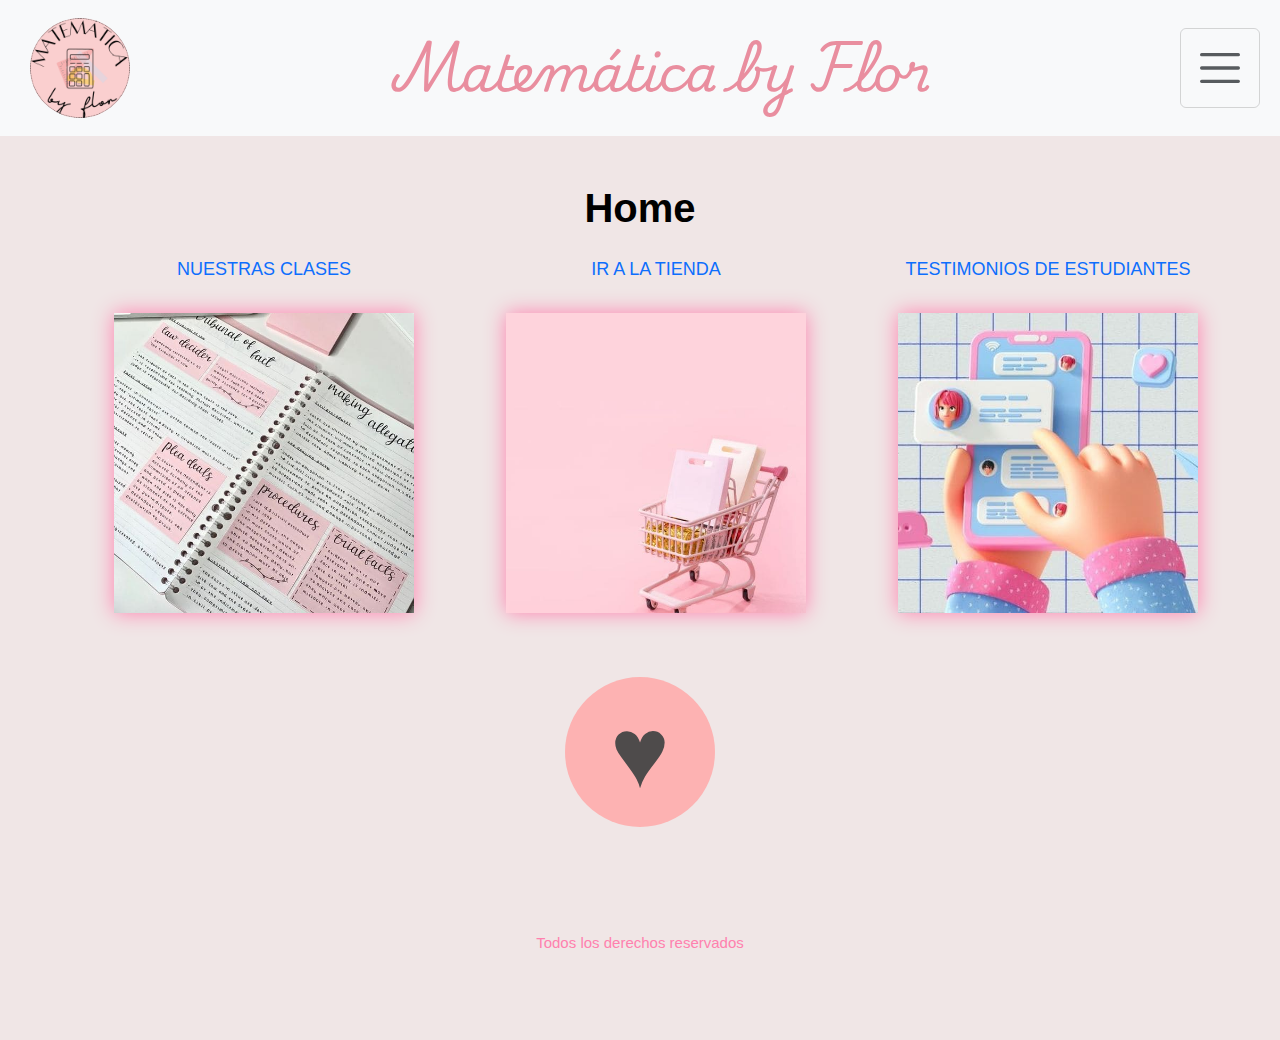
==== commit 1bd8cfef: "estilice header" ====
--- a/index.html
+++ b/index.html
@@ -1,8 +1,10 @@
 <!DOCTYPE html>
 <html lang="es">
-
 <head>
     <meta charset="UTF-8">
+    <meta name="viewport" content="width=device-width, initial-scale=1.0">
+    <meta name="description" content="">
+    <meta name="keywords" content="">
     <!--Titulo de la pestaña-->
     <title>Home</title>
     <!--Bootstrap-->
@@ -22,15 +24,15 @@
     <header>
         <!--Barra de navegación-->
         <nav class="navbar bg-body-tertiary fixed-top">
-            <div class="container-fluid">
-                <img src="./imagenes_comprimidas/logo.png" alt="logo de la web" class="logo">
+            <div class="container-fluid conteiner-desktop">
+                <a href="./index.html"><img src="./imagenes_comprimidas/logo.png" alt="logo de la web" class="logo"></a>
                 <a class="banner" href="./index.html">Matemática by Flor</a>
-                <button class="navbar-toggler me-3" type="button" data-bs-toggle="offcanvas" data-bs-target="#offcanvasNavbar" aria-controls="offcanvasNavbar" aria-label="Toggle navigation">
+                <button class="navbar-toggler" type="button" data-bs-toggle="offcanvas" data-bs-target="#offcanvasNavbar" aria-controls="offcanvasNavbar" aria-label="Toggle navigation">
                     <span class="navbar-toggler-icon"></span>
                 </button>
                 <div class="offcanvas offcanvas-end" tabindex="-1" id="offcanvasNavbar" aria-labelledby="offcanvasNavbarLabel">
                     <div class="offcanvas-header">
-                        <h3 class="offcanvas-title" id="offcanvasNavbarLabel">Matematica by Flor</h3>
+                        <h3 class="offcanvas-title titulo--pestaña" id="offcanvasNavbarLabel">Matematica by Flor</h3>
                         <button type="button" class="btn-close" data-bs-dismiss="offcanvas" aria-label="Close"></button>
                     </div>
                     <div class="offcanvas-body">
@@ -43,9 +45,9 @@
                                 Pestañas
                                 </a>
                                 <ul class="dropdown-menu">
-                                    <li><a class="dropdown-item" href="./html/nuestrasclases.html">Nuestras clases</a></li>
-                                    <li><a class="dropdown-item" href="./html/tienda.html">Tienda</a></li>
-                                    <li><a class="dropdown-item" href="./html/testimonios.html">Testimonios</a></li>
+                                    <li><a class="dropdown-item sub--pestañas" href="./html/nuestrasclases.html">Nuestras clases</a></li>
+                                    <li><a class="dropdown-item sub--pestañas" href="./html/tienda.html">Tienda</a></li>
+                                    <li><a class="dropdown-item sub--pestañas" href="./html/testimonios.html">Testimonios</a></li>
                                 </ul>
                             </li>
                             <li class="nav-item">
@@ -91,7 +93,7 @@
 
     <!--Pie de pagina-->
     <footer>
-        <p>Todos los derechos reservados</p>
+        <p class="p__footer">Todos los derechos reservados</p>
     </footer>
     
     <!--Bootstrap-->
--- a/css/css.css
+++ b/css/css.css
@@ -6,7 +6,6 @@
   box-sizing: border-box;
 }
 
-/*body*/
 body {
   margin: 0;
   font-family: sans-serif;
@@ -14,7 +13,10 @@
   background-color: #f0e6e6;
 }
 
-/*logo de todos los html*/
+.conteiner-desktop {
+  padding: 0 20px;
+}
+
 .logo {
   width: 120px;
   height: 120px;
@@ -22,7 +24,32 @@
   border-radius: 50%;
 }
 
-/*mis h1*/
+.navbar-toggler {
+  width: 80px;
+  height: 80px;
+}
+
+.navbar-toggler-icon {
+  width: 50px;
+  height: 50px;
+}
+
+.nav-link {
+  font-size: 30px;
+  text-align: center;
+  padding: 5px 0;
+}
+
+.sub--pestañas {
+  font-size: 20px;
+  text-align: center;
+  padding: 10px;
+}
+
+.titulo--pestaña {
+  padding-left: 50px;
+}
+
 h1 {
   text-align: center;
   margin: 0;
@@ -135,8 +162,9 @@
 }
 
 .main__nuestrasclases {
-  padding: 15%;
+  margin-top: 200px;
   text-align: justify;
+  width: 60%;
 }
 
 /*estilos de main*/
@@ -285,7 +313,7 @@
 }
 
 /* estilos de mobile mq mobile */
-@media screen and (max-width: 767px) {
+@media screen and (max-width: 480px) {
   /*General*/
   /*Header*/
   header {
@@ -293,9 +321,13 @@
     flex-direction: row;
   }
   .logo {
-    width: 180px;
+    width: 100px;
     height: auto;
     border-radius: 50%;
+  }
+  .navbar-toggler-icon {
+    width: 50px;
+    height: 60px;
   }
   .navbar .banner {
     font-size: 60px;
@@ -304,14 +336,25 @@
   .navbar .container-fluid {
     align-items: center;
   }
-  .navbar-nav .nav-link {
+  .btn-close {
     font-size: 30px;
+  }
+  .nav-link {
+    font-size: 1.6em;
     text-align: center;
-    padding: 5px 0;
-  }
-  .navbar-toggler-icon {
-    width: 100px;
-    height: 100px;
+    padding: 30px 0;
+  }
+  .sub--pestañas {
+    font-size: 0.8em;
+    text-align: center;
+  }
+  .offcanvas-backdrop.show {
+    opacity: 0;
+  }
+  .titulo--pestaña {
+    font-size: 2em;
+    padding-left: 20px;
+    font-weight: bold;
   }
   .dropdown-menu {
     font-size: 26px;
@@ -323,13 +366,14 @@
   }
   /*Home*/
   .main__home {
-    margin-top: 200px;
+    margin-top: 120px;
     display: flex;
   }
   .main__item {
     flex-direction: column;
     gap: 40px;
     align-items: center;
+    padding: 0;
   }
   .imagenes_comprimidas {
     width: 100%;
@@ -337,14 +381,6 @@
   }
   .animacion {
     display: none;
-  }
-  /*Nuestras clases*/
-  .h1__nuestrasclases {
-    font-size: 60px;
-    margin: auto;
-  }
-  .p__nuestrasclases {
-    font-size: 40px;
   }
   /*Tienda*/
   .main__tienda {
@@ -416,10 +452,18 @@
   }
   /*Nuestras clases*/
   .main__nuestrasclases {
-    margin-top: 170px;
+    width: 100%;
+    padding: 100px 100px;
+  }
+  .h1__nuestrasclases {
+    font-size: 4em;
+    margin-bottom: 50px;
   }
   .p__nuestrasclases {
-    text-align: justify;
+    font-size: 2.7em;
+  }
+  .texto__oculto {
+    display: none;
   }
   /*Testimonios*/
   .main__testimonios {
@@ -441,9 +485,13 @@
     width: 140%;
     height: auto;
   }
+  /*Nav Contacto*/
+  .logo--contacto {
+    font-size: 5px !important;
+  }
 }
 /* estilos de tablet mq tablet */
-@media (min-width: 768px) and (max-width: 1024px) {
+@media (min-width: 481px) and (max-width: 1023px) {
   /*General*/
   header {
     display: flex;
@@ -463,11 +511,7 @@
   }
   .navbar .container-fluid {
     align-items: center;
-  }
-  .navbar-nav .nav-link {
-    font-size: 14px;
-    text-align: center;
-    padding: 5px 0;
+    padding: 0;
   }
   .imagenes_comprimidas {
     width: 100%;
@@ -515,9 +559,7 @@
   .contacto {
     margin-top: 50px;
   }
-  .main__nuestrasclases {
-    margin-top: 120px;
-  }
+  /*nuestras clases*/
   .p__nuestrasclases {
     text-align: justify;
   }
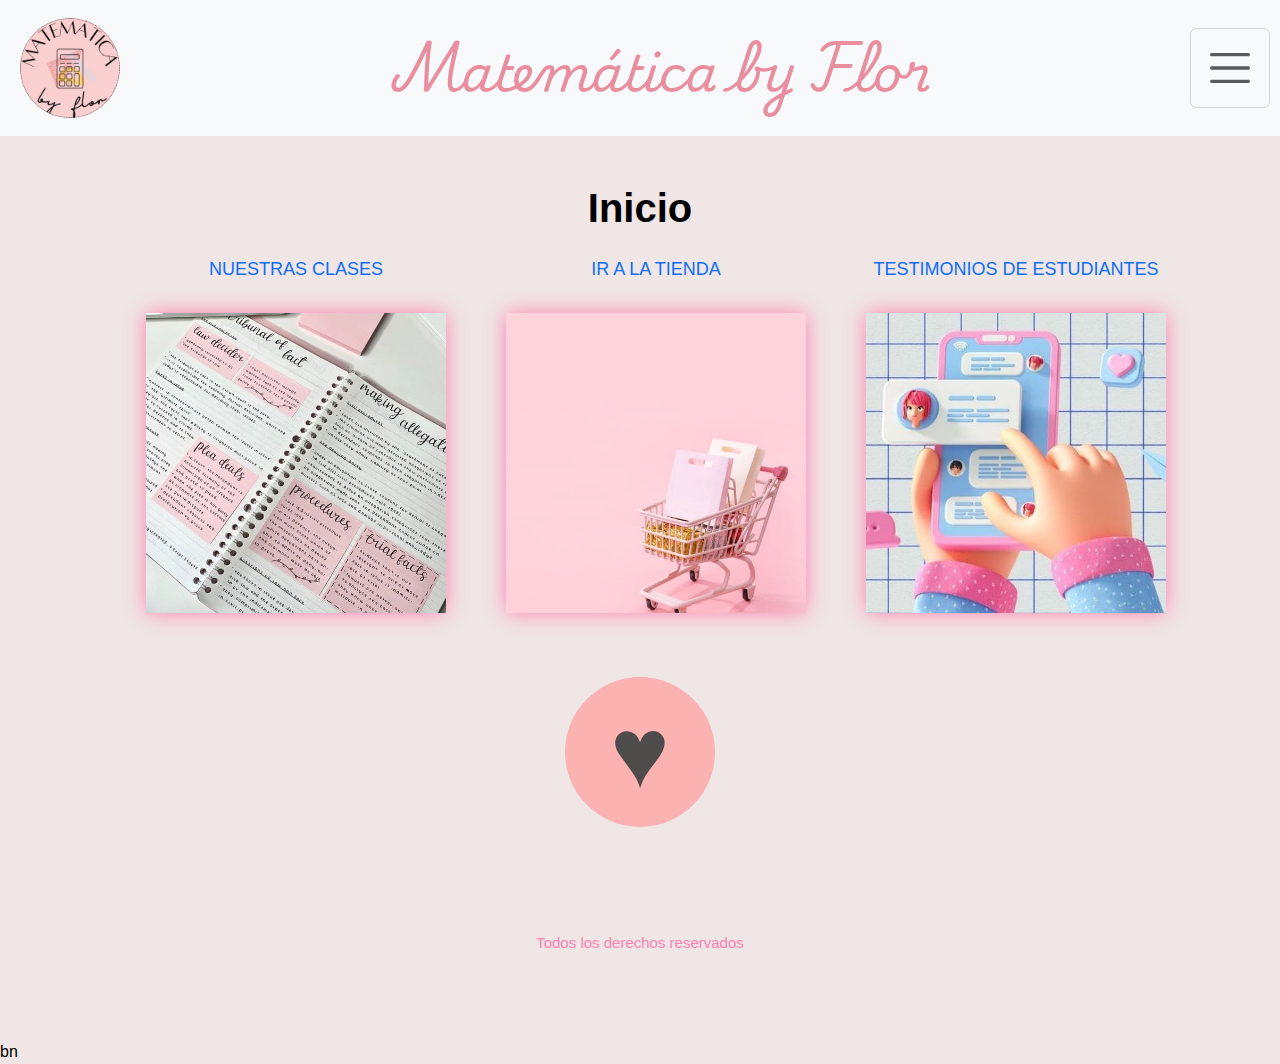
==== commit 7d62949f: "termine inicio" ====
--- a/index.html
+++ b/index.html
@@ -38,7 +38,7 @@
                     <div class="offcanvas-body">
                         <ul class="navbar-nav justify-content-end flex-grow-1 pe-3">
                             <li class="nav-item">
-                                <a class="nav-link" href="./index.html">Home</a>
+                                <a class="nav-link" href="./index.html">Inicio</a>
                             </li>
                             <li class="nav-item dropdown">
                                 <a class="nav-link dropdown-toggle" href="./index.html" role="button" data-bs-toggle="dropdown" aria-expanded="false">
@@ -68,7 +68,7 @@
     
     <!--Secciones de la pagina principal-->
     <main class="main__home container">
-        <h1 class= "text-center my-4">Home</h1>
+        <h1 class= "text-center my-4">Inicio</h1>
         <ul class="main__item">
             <div>
                 <li class="items"><a class="estilos-link" href="./html/nuestrasclases.html">Nuestras clases</a></li>
@@ -95,8 +95,7 @@
     <footer>
         <p class="p__footer">Todos los derechos reservados</p>
     </footer>
-    
-    <!--Bootstrap-->
+    bn    <!--Bootstrap-->
     <script src="https://cdn.jsdelivr.net/npm/bootstrap@5.3.3/dist/js/bootstrap.bundle.min.js" integrity="sha384-YvpcrYf0tY3lHB60NNkmXc5s9fDVZLESaAA55NDzOxhy9GkcIdslK1eN7N6jIeHz" crossorigin="anonymous"></script>
 </body>
 </html>--- a/css/css.css
+++ b/css/css.css
@@ -14,7 +14,7 @@
 }
 
 .conteiner-desktop {
-  padding: 0 20px;
+  padding: 0 10px;
 }
 
 .logo {
@@ -102,14 +102,13 @@
 .main__home {
   display: flex;
   flex-direction: column;
-  margin: 0 auto;
   margin-top: 160px;
-  justify-content: center;
-  align-content: center;
 }
 .main__home .main__item {
   display: flex;
-  justify-content: space-between;
+  justify-content: center;
+  gap: 60px;
+  flex-wrap: wrap;
 }
 .main__home .main__item .items { /*home: links*/
   width: 100%;
@@ -244,20 +243,8 @@
   height: 210px;
 }
 
-.logo__contacto {
-  width: 70px !important;
-  height: 70px;
-  padding: 0;
-}
-
-.icon__contacto {
-  width: 50px !important;
-  height: 50px !important;
-  margin: 0;
-}
-
 .main__contacto {
-  margin-top: 100px;
+  margin-top: 160px;
   text-align: justify;
 }
 
@@ -389,7 +376,7 @@
     align-items: center;
     justify-content: center;
     gap: 10px;
-    margin-top: 20%;
+    margin-top: 140px;
   }
   .h1__tienda {
     font-size: 60px;
@@ -437,10 +424,11 @@
   }
   /*Contacto*/
   .main__contacto {
-    margin-top: 100px;
+    margin-top: 140px;
   }
   .h1__contacto {
     font-size: 40px;
+    margin-bottom: 20px;
   }
   .p__contacto {
     display: none;
@@ -501,30 +489,20 @@
     display: flex;
     gap: 10px;
   }
-  .logo {
-    width: 120px;
-    height: auto;
-    border-radius: 50%;
-  }
   .navbar .banner {
     font-size: 35px;
+    display: none;
   }
   .navbar .container-fluid {
     align-items: center;
-    padding: 0;
+    padding: 0 10px;
   }
   .imagenes_comprimidas {
     width: 100%;
     height: 100px;
   }
   /*Home*/
-  .main__home {
-    flex-wrap: wrap;
-  }
-  .main__item {
-    display: flex;
-    flex-direction: row;
-  }
+  /*Tienda*/
   .main__tienda {
     display: flex;
     flex-direction: column;
